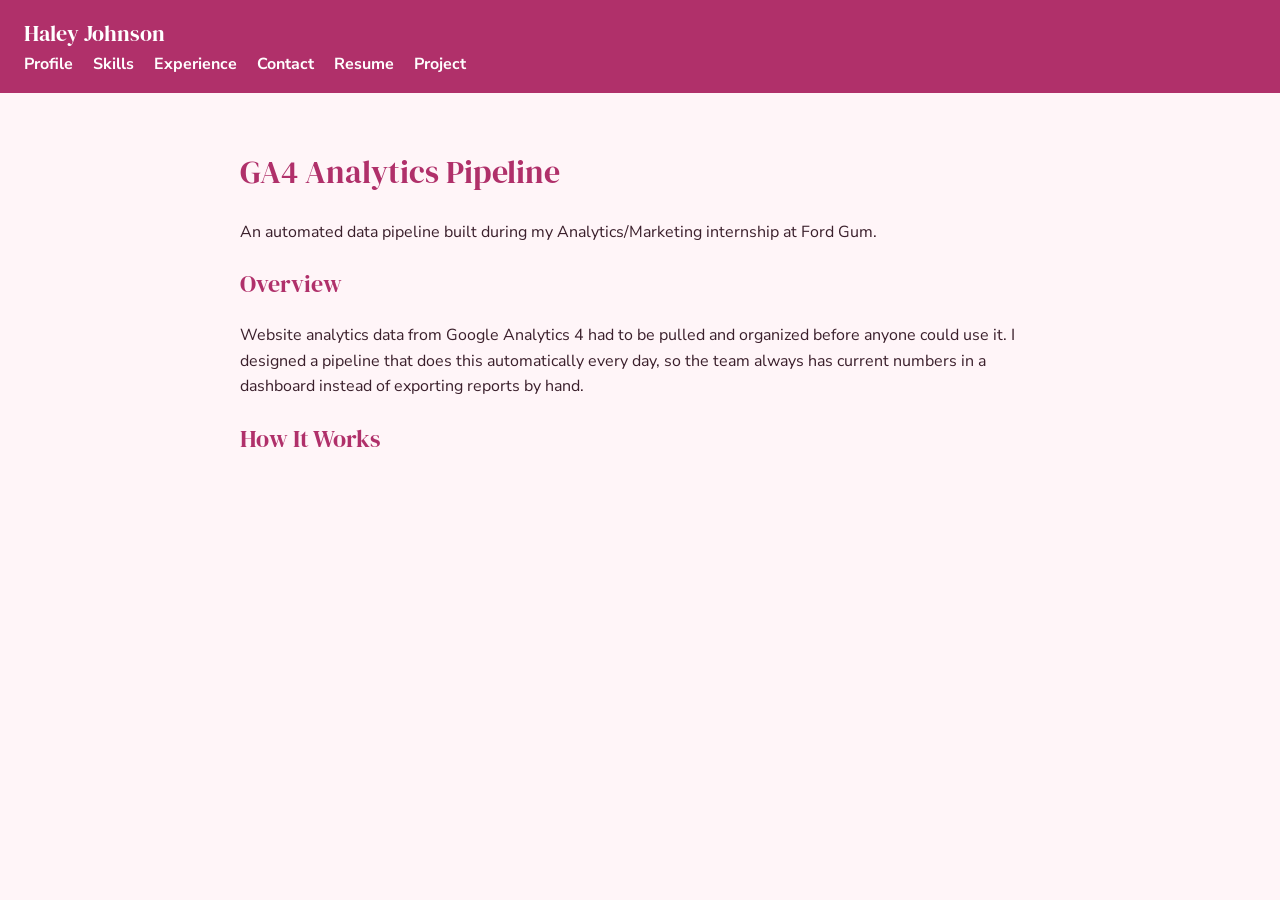
==== project.html @ c7919e72 "Add pink theme and custom fonts" ====
<!DOCTYPE html>
<html lang="en">
<head>
  <meta charset="UTF-8">
  <meta name="viewport" content="width=device-width, initial-scale=1">
  <title>Haley Johnson | GA4 Analytics Pipeline</title>
  <link rel="stylesheet" href="styles.css">
</head>
<body>

  <header class="site-header">
    <a class="logo" href="index.html">Haley Johnson</a>
    <nav>
      <a href="index.html#profile">Profile</a>
      <a href="index.html#skills">Skills</a>
      <a href="index.html#experience">Experience</a>
      <a href="index.html#contact">Contact</a>
      <a href="resume.html">Resume</a>
      <a href="project.html">Project</a>
    </nav>
  </header>

  <main>
    <h1>GA4 Analytics Pipeline</h1>
    <p>An automated data pipeline built during my Analytics/Marketing internship at Ford Gum.</p>

    <section>
      <h2>Overview</h2>
      <p>Website analytics data from Google Analytics 4 had to be pulled and organized before anyone could use it. I designed a pipeline that does this automatically every day, so the team always has current numbers in a dashboard instead of exporting reports by hand.</p>
    </section>

    <section>
      <h2>How It Works</h2>
---- styles.css ----
/* Pink theme - starter version */
@import url('https://fonts.googleapis.com/css2?family=DM+Serif+Display&family=Nunito+Sans:wght@400;700&display=swap');

:root {
  --blush: #fff5f8;   /* page background */
  --rose: #f0bcd0;    /* borders */
  --berry: #b0306a;   /* main pink */
  --plum: #3a1f2b;    /* text */
}

body {
  font-family: 'Nunito Sans', Arial, sans-serif;
  margin: 0;
  line-height: 1.6;
  color: var(--plum);
  background: var(--blush);
}

h1, h2, h3 {
  font-family: 'DM Serif Display', Georgia, serif;
  font-weight: 400;
  color: var(--berry);
}

a { color: var(--berry); }

/* Header and navigation */
.site-header {
  background: var(--berry);
  padding: 1rem 1.5rem;
}

.logo {
  font-family: 'DM Serif Display', Georgia, serif;
  font-size: 1.4rem;
  color: #fff;
  text-decoration: none;
  margin-right: 1.5rem;
}

.site-header nav a {
  color: #fff;
  text-decoration: none;
  margin-right: 1rem;
  font-weight: 700;
}

/* Page content */
main {
  max-width: 800px;
  margin: 0 auto;
  padding: 2rem 1.5rem;
}

footer {
  text-align: center;
  padding: 1rem;
  border-top: 2px solid var(--rose);
}
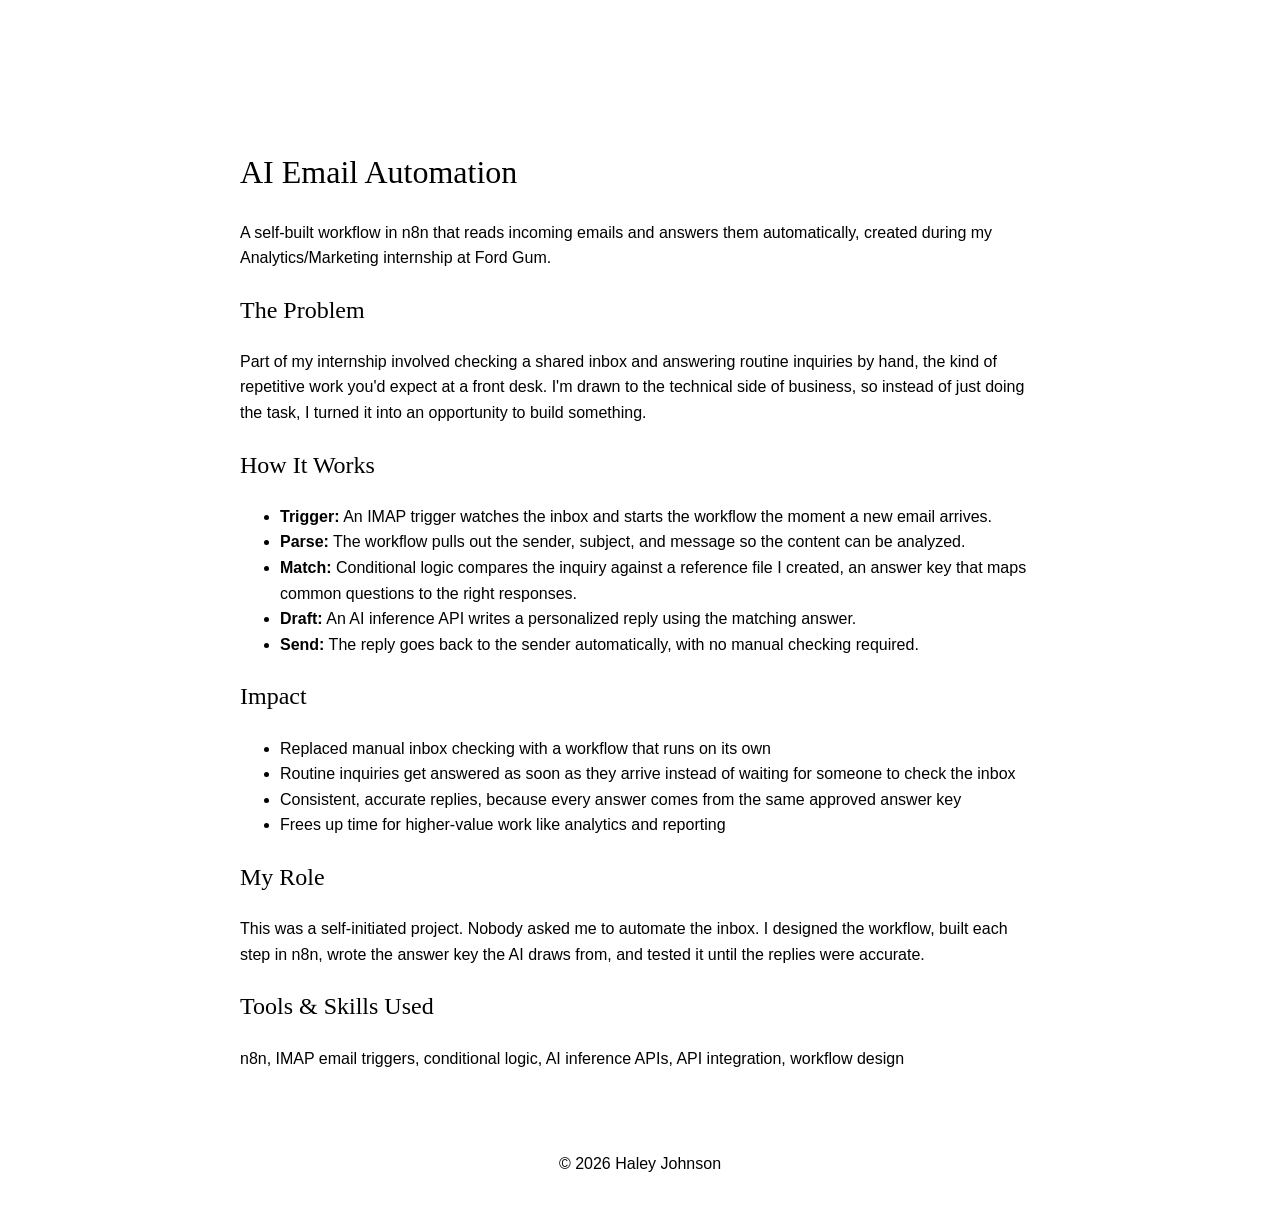
==== commit cab97579: "Feature n8n AI email automation on project page" ====
--- a/project.html
+++ b/project.html
@@ -3,7 +3,7 @@
 <head>
   <meta charset="UTF-8">
   <meta name="viewport" content="width=device-width, initial-scale=1">
-  <title>Haley Johnson | GA4 Analytics Pipeline</title>
+  <title>Haley Johnson | AI Email Automation</title>
   <link rel="stylesheet" href="styles.css">
 </head>
 <body>
@@ -21,13 +21,49 @@
   </header>
 
   <main>
-    <h1>GA4 Analytics Pipeline</h1>
-    <p>An automated data pipeline built during my Analytics/Marketing internship at Ford Gum.</p>
+    <h1>AI Email Automation</h1>
+    <p>A self-built workflow in n8n that reads incoming emails and answers them automatically, created during my Analytics/Marketing internship at Ford Gum.</p>
 
     <section>
-      <h2>Overview</h2>
-      <p>Website analytics data from Google Analytics 4 had to be pulled and organized before anyone could use it. I designed a pipeline that does this automatically every day, so the team always has current numbers in a dashboard instead of exporting reports by hand.</p>
+      <h2>The Problem</h2>
+      <p>Part of my internship involved checking a shared inbox and answering routine inquiries by hand, the kind of repetitive work you'd expect at a front desk. I'm drawn to the technical side of business, so instead of just doing the task, I turned it into an opportunity to build something.</p>
     </section>
 
     <section>
-      <h2>How It Works</h2>+      <h2>How It Works</h2>
+      <ul>
+        <li><strong>Trigger:</strong> An IMAP trigger watches the inbox and starts the workflow the moment a new email arrives.</li>
+        <li><strong>Parse:</strong> The workflow pulls out the sender, subject, and message so the content can be analyzed.</li>
+        <li><strong>Match:</strong> Conditional logic compares the inquiry against a reference file I created, an answer key that maps common questions to the right responses.</li>
+        <li><strong>Draft:</strong> An AI inference API writes a personalized reply using the matching answer.</li>
+        <li><strong>Send:</strong> The reply goes back to the sender automatically, with no manual checking required.</li>
+      </ul>
+    </section>
+
+    <section>
+      <h2>Impact</h2>
+      <ul>
+        <li>Replaced manual inbox checking with a workflow that runs on its own</li>
+        <li>Routine inquiries get answered as soon as they arrive instead of waiting for someone to check the inbox</li>
+        <li>Consistent, accurate replies, because every answer comes from the same approved answer key</li>
+        <li>Frees up time for higher-value work like analytics and reporting</li>
+      </ul>
+    </section>
+
+    <section>
+      <h2>My Role</h2>
+      <p>This was a self-initiated project. Nobody asked me to automate the inbox. I designed the workflow, built each step in n8n, wrote the answer key the AI draws from, and tested it until the replies were accurate.</p>
+    </section>
+
+    <section>
+      <h2>Tools &amp; Skills Used</h2>
+      <p>n8n, IMAP email triggers, conditional logic, AI inference APIs, API integration, workflow design</p>
+    </section>
+  </main>
+
+  <footer>
+    <p>&copy; 2026 Haley Johnson</p>
+  </footer>
+
+</body>
+</html>
--- a/styles.css
+++ b/styles.css
@@ -1,6 +1,5 @@
 /* Pink theme - starter version */
-@import url('https://fonts.googleapis.com/css2?family=DM+Serif+Display&family=Nunito+Sans:wght@400;700&display=swap');
-
+font-family: 'Lato', Arial, sans-serif;
 :root {
   --blush: #fff5f8;   /* page background */
   --rose: #f0bcd0;    /* borders */
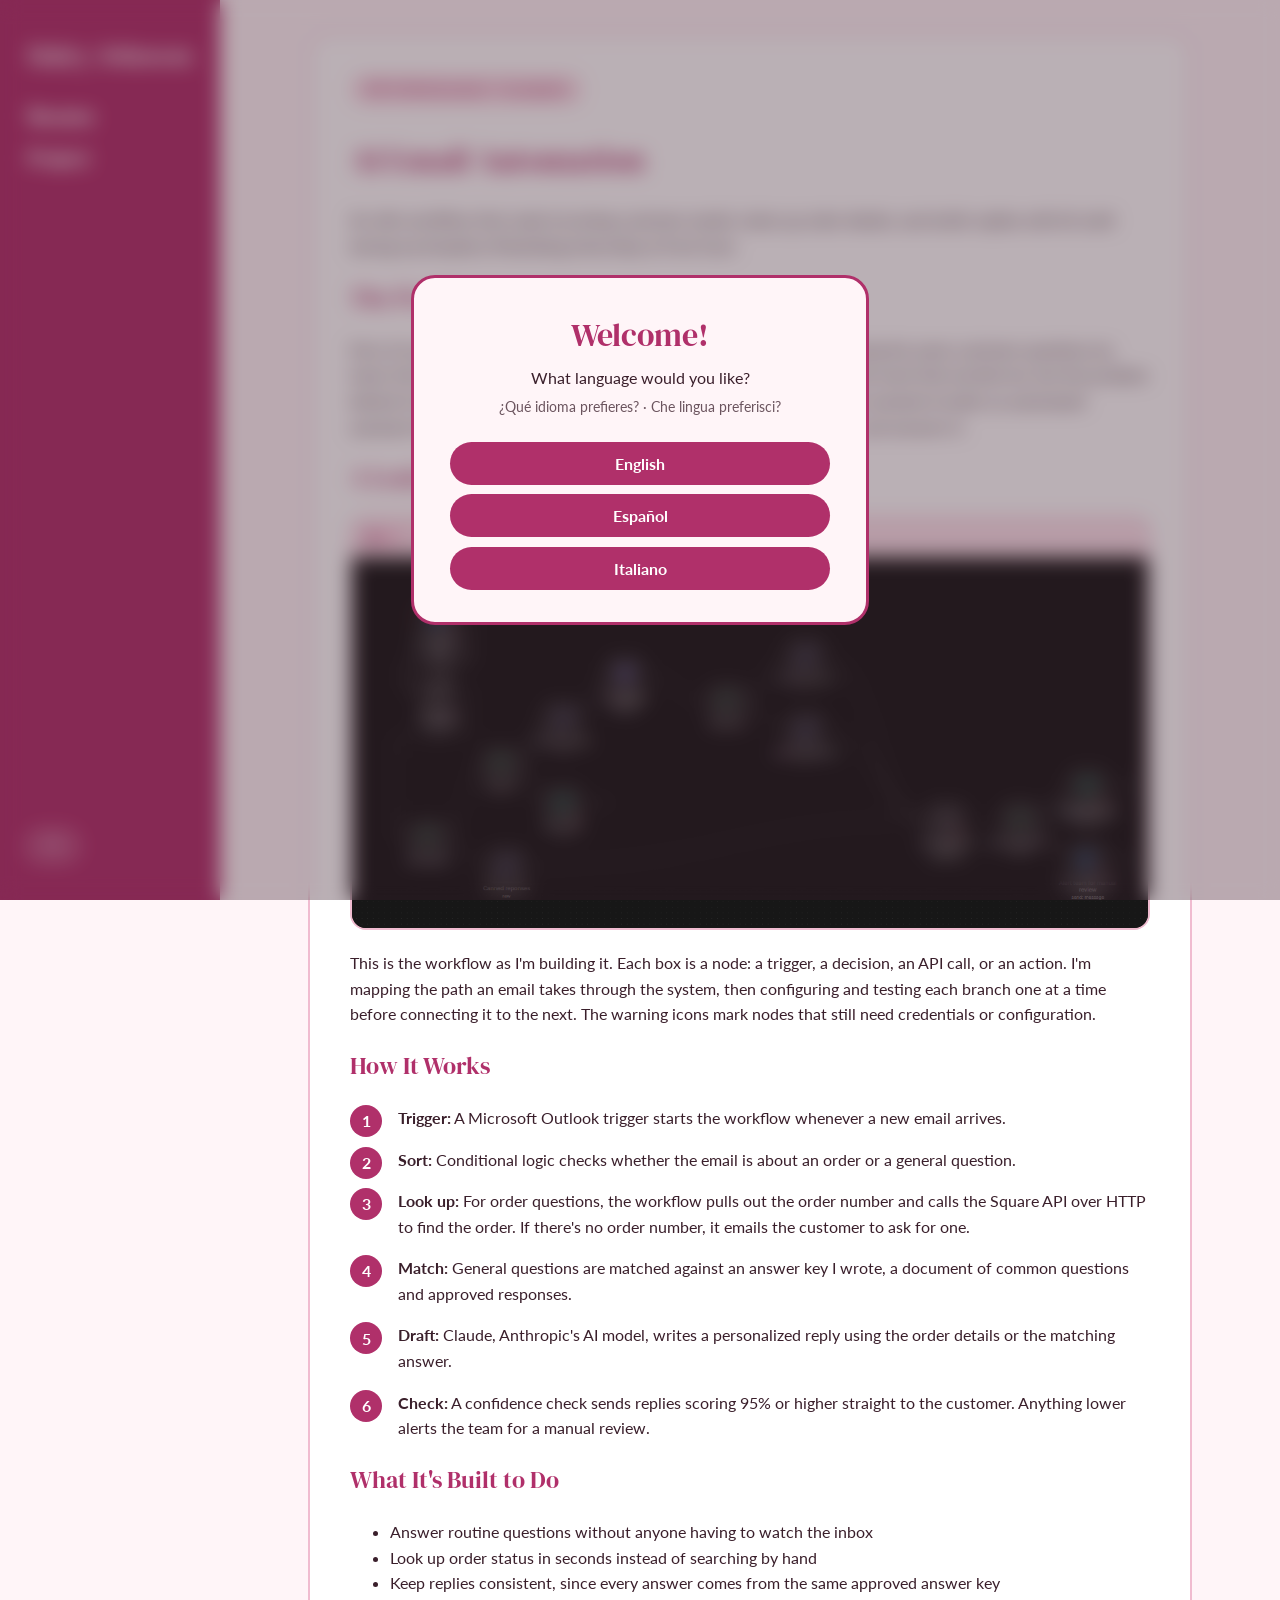
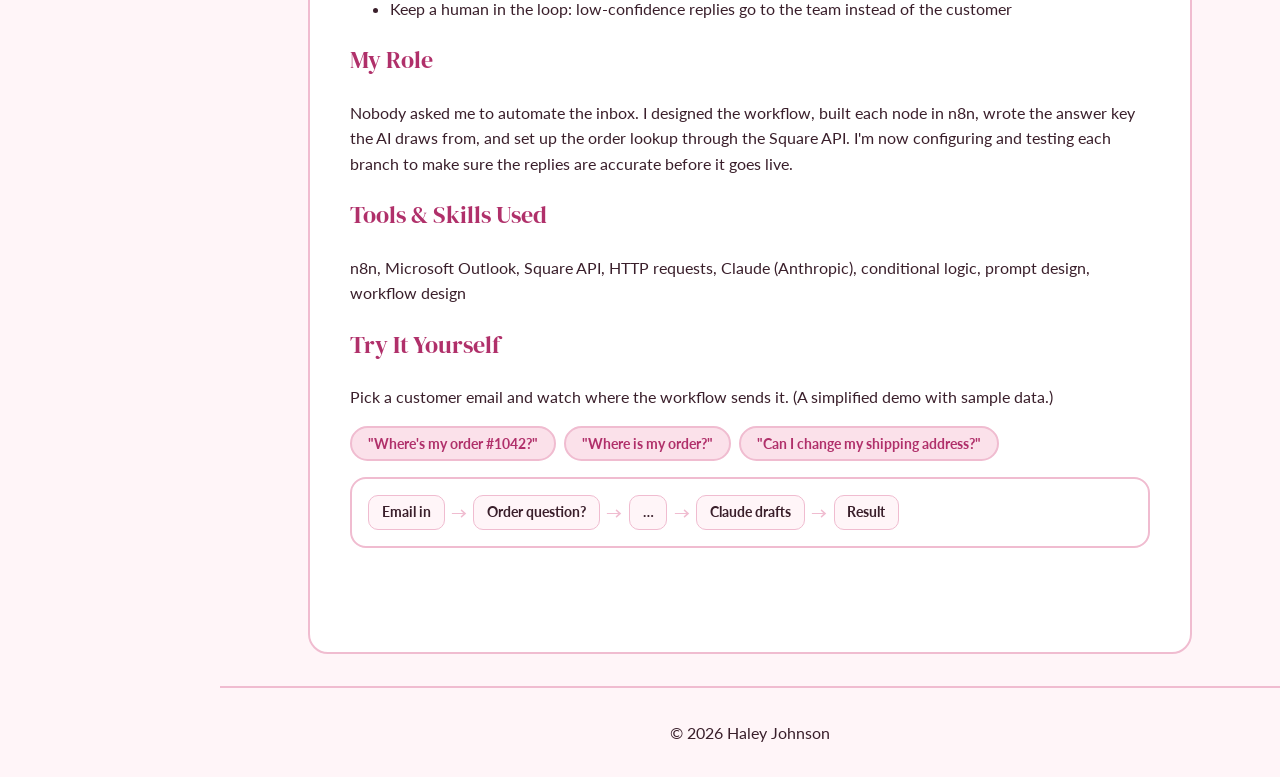
==== commit ca838f67: "Add final site updates and README" ====
--- a/project.html
+++ b/project.html
@@ -3,7 +3,7 @@
 <head>
   <meta charset="UTF-8">
   <meta name="viewport" content="width=device-width, initial-scale=1">
-  <title>Haley Johnson | AI Email Automation</title>
+  <title data-i18n="title.project">Haley Johnson | AI Email Automation</title>
   <link rel="stylesheet" href="styles.css">
 </head>
 <body>
@@ -11,53 +11,87 @@
   <header class="site-header">
     <a class="logo" href="index.html">Haley Johnson</a>
     <nav>
-      <a href="index.html#profile">Profile</a>
-      <a href="index.html#skills">Skills</a>
-      <a href="index.html#experience">Experience</a>
-      <a href="index.html#contact">Contact</a>
-      <a href="resume.html">Resume</a>
-      <a href="project.html">Project</a>
+      <a href="resume.html" data-i18n="nav.resume">Resume</a>
+      <a href="project.html" data-i18n="nav.project">Project</a>
     </nav>
+    <button class="lang-button" type="button" aria-label="Change language">EN</button>
   </header>
 
-  <main>
-    <h1>AI Email Automation</h1>
-    <p>A self-built workflow in n8n that reads incoming emails and answers them automatically, created during my Analytics/Marketing internship at Ford Gum.</p>
+  <main class="page-card">
+    <p class="project-tag" data-i18n="proj.tag">Self-initiated project · In progress</p>
+    <h1 data-i18n="proj.title">AI Email Automation</h1>
+    <p data-i18n="proj.intro">An n8n workflow that reads incoming customer emails, looks up order details, and drafts replies with AI, built during my Analytics/Marketing internship at Ford Gum.</p>
 
     <section>
-      <h2>The Problem</h2>
-      <p>Part of my internship involved checking a shared inbox and answering routine inquiries by hand, the kind of repetitive work you'd expect at a front desk. I'm drawn to the technical side of business, so instead of just doing the task, I turned it into an opportunity to build something.</p>
+      <h2 data-i18n="proj.problem.h">The Problem</h2>
+      <p data-i18n="proj.problem">Part of my marketing internship was checking a shared inbox and answering the same customer questions by hand, the kind of repetitive work you'd expect at a front desk. It wasn't the work that excited me, but the problem behind it did. So instead of just doing the task, I turned it into something I wanted to build: an automated assistant that reads each message, figures out what the customer needs, and answers it.</p>
     </section>
 
     <section>
-      <h2>How It Works</h2>
+      <h2 data-i18n="proj.look.h">A Look Into the Project</h2>
+      <figure class="window">
+        <div class="window-bar" aria-hidden="true">
+          <span></span><span></span><span></span>
+          <p>n8n · email-automation</p>
+        </div>
+        <button class="window-image" type="button" aria-label="Enlarge workflow screenshot">
+          <img src="n8n-workflow.png" alt="The n8n workflow: an Outlook trigger feeding decision nodes, a Square API order lookup, a Claude prompt node, and a confidence check that either sends the reply or alerts the team">
+        </button>
+      </figure>
+      <p data-i18n="proj.look">This is the workflow as I'm building it. Each box is a node: a trigger, a decision, an API call, or an action. I'm mapping the path an email takes through the system, then configuring and testing each branch one at a time before connecting it to the next. The warning icons mark nodes that still need credentials or configuration.</p>
+    </section>
+
+    <section>
+      <h2 data-i18n="proj.how.h">How It Works</h2>
+      <ol class="steps">
+        <li data-i18n="proj.how.1"><strong>Trigger:</strong> A Microsoft Outlook trigger starts the workflow whenever a new email arrives.</li>
+        <li data-i18n="proj.how.2"><strong>Sort:</strong> Conditional logic checks whether the email is about an order or a general question.</li>
+        <li data-i18n="proj.how.3"><strong>Look up:</strong> For order questions, the workflow pulls out the order number and calls the Square API over HTTP to find the order. If there's no order number, it emails the customer to ask for one.</li>
+        <li data-i18n="proj.how.4"><strong>Match:</strong> General questions are matched against an answer key I wrote, a document of common questions and approved responses.</li>
+        <li data-i18n="proj.how.5"><strong>Draft:</strong> Claude, Anthropic's AI model, writes a personalized reply using the order details or the matching answer.</li>
+        <li data-i18n="proj.how.6"><strong>Check:</strong> A confidence check sends replies scoring 95% or higher straight to the customer. Anything lower alerts the team for a manual review.</li>
+      </ol>
+    </section>
+
+    <section>
+      <h2 data-i18n="proj.impact.h">What It's Built to Do</h2>
       <ul>
-        <li><strong>Trigger:</strong> An IMAP trigger watches the inbox and starts the workflow the moment a new email arrives.</li>
-        <li><strong>Parse:</strong> The workflow pulls out the sender, subject, and message so the content can be analyzed.</li>
-        <li><strong>Match:</strong> Conditional logic compares the inquiry against a reference file I created, an answer key that maps common questions to the right responses.</li>
-        <li><strong>Draft:</strong> An AI inference API writes a personalized reply using the matching answer.</li>
-        <li><strong>Send:</strong> The reply goes back to the sender automatically, with no manual checking required.</li>
+        <li data-i18n="proj.impact.1">Answer routine questions without anyone having to watch the inbox</li>
+        <li data-i18n="proj.impact.2">Look up order status in seconds instead of searching by hand</li>
+        <li data-i18n="proj.impact.3">Keep replies consistent, since every answer comes from the same approved answer key</li>
+        <li data-i18n="proj.impact.4">Keep a human in the loop: low-confidence replies go to the team instead of the customer</li>
       </ul>
     </section>
 
     <section>
-      <h2>Impact</h2>
-      <ul>
-        <li>Replaced manual inbox checking with a workflow that runs on its own</li>
-        <li>Routine inquiries get answered as soon as they arrive instead of waiting for someone to check the inbox</li>
-        <li>Consistent, accurate replies, because every answer comes from the same approved answer key</li>
-        <li>Frees up time for higher-value work like analytics and reporting</li>
-      </ul>
+      <h2 data-i18n="proj.role.h">My Role</h2>
+      <p data-i18n="proj.role">Nobody asked me to automate the inbox. I designed the workflow, built each node in n8n, wrote the answer key the AI draws from, and set up the order lookup through the Square API. I'm now configuring and testing each branch to make sure the replies are accurate before it goes live.</p>
     </section>
 
     <section>
-      <h2>My Role</h2>
-      <p>This was a self-initiated project. Nobody asked me to automate the inbox. I designed the workflow, built each step in n8n, wrote the answer key the AI draws from, and tested it until the replies were accurate.</p>
+      <h2 data-i18n="proj.tools.h">Tools &amp; Skills Used</h2>
+      <p data-i18n="proj.tools">n8n, Microsoft Outlook, Square API, HTTP requests, Claude (Anthropic), conditional logic, prompt design, workflow design</p>
     </section>
-
-    <section>
-      <h2>Tools &amp; Skills Used</h2>
-      <p>n8n, IMAP email triggers, conditional logic, AI inference APIs, API integration, workflow design</p>
+    <section class="demo">
+      <h2 data-i18n="proj.demo.h">Try It Yourself</h2>
+      <p data-i18n="proj.demo.p">Pick a customer email and watch where the workflow sends it. (A simplified demo with sample data.)</p>
+      <div class="demo-picks">
+        <button type="button" data-case="found" data-i18n="demo.pick1">"Where's my order #1042?"</button>
+        <button type="button" data-case="nonum" data-i18n="demo.pick2">"Where is my order?"</button>
+        <button type="button" data-case="general" data-i18n="demo.pick3">"Can I change my shipping address?"</button>
+      </div>
+      <div class="demo-flow" aria-live="polite">
+        <span class="demo-node" data-step="1" data-i18n="demo.n1">Email in</span>
+        <span class="demo-arrow" aria-hidden="true">→</span>
+        <span class="demo-node" data-step="2" data-i18n="demo.n2">Order question?</span>
+        <span class="demo-arrow" aria-hidden="true">→</span>
+        <span class="demo-node" data-step="3">…</span>
+        <span class="demo-arrow" aria-hidden="true">→</span>
+        <span class="demo-node" data-step="4" data-i18n="demo.n4">Claude drafts</span>
+        <span class="demo-arrow" aria-hidden="true">→</span>
+        <span class="demo-node" data-step="5" data-i18n="demo.n5">Result</span>
+      </div>
+      <p class="demo-result"></p>
     </section>
   </main>
 
@@ -65,5 +99,6 @@
     <p>&copy; 2026 Haley Johnson</p>
   </footer>
 
+  <script src="script.js"></script>
 </body>
-</html>+</html>
--- a/styles.css
+++ b/styles.css
@@ -1,14 +1,17 @@
-/* Pink theme - starter version */
-font-family: 'Lato', Arial, sans-serif;
+/* Pink theme */
+@import url('https://fonts.googleapis.com/css2?family=DM+Serif+Display&family=Lato:wght@400;700;900&display=swap');
+
 :root {
-  --blush: #fff5f8;   /* page background */
-  --rose: #f0bcd0;    /* borders */
-  --berry: #b0306a;   /* main pink */
-  --plum: #3a1f2b;    /* text */
+  --blush: #fff5f8;
+  --petal: #fbe1ea;
+  --rose: #f0bcd0;
+  --berry: #b0306a;
+  --berry-dark: #8a2253;
+  --plum: #3a1f2b;
 }
 
 body {
-  font-family: 'Nunito Sans', Arial, sans-serif;
+  font-family: 'Lato', Arial, sans-serif;
   margin: 0;
   line-height: 1.6;
   color: var(--plum);
@@ -27,6 +30,10 @@
 .site-header {
   background: var(--berry);
   padding: 1rem 1.5rem;
+  display: flex;
+  align-items: center;
+  flex-wrap: wrap;
+  gap: 0.5rem 1.5rem;
 }
 
 .logo {
@@ -34,7 +41,6 @@
   font-size: 1.4rem;
   color: #fff;
   text-decoration: none;
-  margin-right: 1.5rem;
 }
 
 .site-header nav a {
@@ -44,6 +50,19 @@
   font-weight: 700;
 }
 
+.lang-button {
+  margin-left: auto;
+  background: transparent;
+  color: #fff;
+  border: 2px solid #fff;
+  border-radius: 999px;
+  padding: 0.25rem 0.8rem;
+  font: 700 0.85rem 'Lato', Arial, sans-serif;
+  cursor: pointer;
+}
+
+.lang-button:hover { background: #fff; color: var(--berry); }
+
 /* Page content */
 main {
   max-width: 800px;
@@ -55,4 +74,465 @@
   text-align: center;
   padding: 1rem;
   border-top: 2px solid var(--rose);
-}+}
+
+/* Profile photo with the wink sparkle */
+.photo-wrap {
+  width: 220px;
+  height: 220px;
+  margin: 0 auto 1.5rem;
+  border-radius: 50%;
+  border: 4px solid var(--berry);
+  overflow: hidden;
+}
+
+.photo-zoom {
+  position: relative;
+  width: 100%;
+  height: 100%;
+  transform-origin: 54.6% 35.4%; /* your eye */
+}
+
+.photo-zoom img {
+  width: 100%;
+  height: 100%;
+  object-fit: cover;
+  display: block;
+}
+
+.sparkle {
+  position: absolute;
+  left: 54.6%;
+  top: 35.4%;
+  width: 9px;
+  height: 9px;
+  opacity: 0;
+  transform: translate(-50%, -50%) scale(0);
+  filter: drop-shadow(0 0 3px var(--rose));
+  pointer-events: none;
+}
+
+.sparkle svg { width: 100%; height: 100%; display: block; }
+
+.wink .photo-zoom { animation: zoom-to-eye 2.8s ease-in-out; }
+.wink .sparkle { animation: twinkle 2.8s ease-in-out; }
+
+@keyframes zoom-to-eye {
+  0%   { transform: scale(1); }
+  30%  { transform: scale(2.6); }
+  70%  { transform: scale(2.6); }
+  100% { transform: scale(1); }
+}
+
+@keyframes twinkle {
+  0%, 34% { opacity: 0; transform: translate(-50%, -50%) scale(0) rotate(0deg); }
+  44%     { opacity: 1; transform: translate(-50%, -50%) scale(1.3) rotate(45deg); }
+  52%     { opacity: 1; transform: translate(-50%, -50%) scale(0.7) rotate(70deg); }
+  60%     { opacity: 1; transform: translate(-50%, -50%) scale(1.1) rotate(90deg); }
+  70%, 100% { opacity: 0; transform: translate(-50%, -50%) scale(0) rotate(135deg); }
+}
+
+/* Language pop-up */
+.lang-overlay {
+  position: fixed;
+  inset: 0;
+  background: rgba(58, 31, 43, 0.35);
+  backdrop-filter: blur(10px);
+  -webkit-backdrop-filter: blur(10px);
+  display: flex;
+  align-items: center;
+  justify-content: center;
+  padding: 1rem;
+  z-index: 100;
+  transition: opacity 0.35s ease;
+}
+
+.lang-overlay.closing { opacity: 0; }
+
+.lang-card {
+  background: var(--blush);
+  border: 3px solid var(--berry);
+  border-radius: 24px;
+  padding: 2rem 2.25rem;
+  max-width: 380px;
+  width: 100%;
+  text-align: center;
+}
+
+.lang-card h2 { margin: 0 0 0.25rem; font-size: 2rem; }
+.lang-card p { margin: 0 0 1.5rem; }
+.lang-card .lang-sub { margin: -1.25rem 0 1.5rem; font-size: 0.9rem; opacity: 0.75; }
+
+.lang-options { display: flex; flex-direction: column; gap: 0.6rem; }
+
+.lang-options button {
+  background: var(--berry);
+  color: #fff;
+  border: none;
+  border-radius: 999px;
+  padding: 0.75rem 1rem;
+  font: 700 1rem 'Lato', Arial, sans-serif;
+  cursor: pointer;
+}
+
+.lang-options button:hover { background: var(--berry-dark); }
+
+@media (prefers-reduced-motion: reduce) {
+  .wink .photo-zoom { animation: none; }
+  .wink .sparkle { animation-duration: 1.2s; }
+}
+
+/* Contact me button and contact highlight */
+html { scroll-behavior: smooth; }
+
+.cta-wrap { text-align: center; margin: -0.5rem 0 1rem; }
+
+.contact-cta {
+  display: inline-block;
+  background: var(--berry);
+  color: #fff;
+  text-decoration: none;
+  font-weight: 700;
+  padding: 0.6rem 1.4rem;
+  border-radius: 999px;
+}
+
+.contact-cta:hover { background: var(--berry-dark); }
+
+#contact {
+  background: var(--petal);
+  border: 2px solid transparent;
+  border-radius: 20px;
+  padding: 1.5rem 2rem;
+}
+
+#contact.highlight { animation: contact-glow 1.2s ease-out 2; }
+
+@keyframes contact-glow {
+  0%   { border-color: var(--berry); box-shadow: 0 0 0 0 rgba(176, 48, 106, 0.5); }
+  60%  { border-color: var(--berry); box-shadow: 0 0 0 16px rgba(176, 48, 106, 0); }
+  100% { border-color: transparent; box-shadow: 0 0 0 0 rgba(176, 48, 106, 0); }
+}
+
+/* Sidebar menu on the left (laptops and bigger screens) */
+@media (min-width: 800px) {
+  body { padding-left: 220px; }
+
+  .site-header {
+    position: fixed;
+    top: 0;
+    left: 0;
+    bottom: 0;
+    width: 220px;
+    box-sizing: border-box;
+    flex-direction: column;
+    align-items: flex-start;
+    flex-wrap: nowrap;
+    gap: 2rem;
+    padding: 2.5rem 1.75rem;
+    z-index: 50;
+  }
+
+  .logo { font-size: 1.6rem; line-height: 1.2; }
+
+  .site-header nav {
+    display: flex;
+    flex-direction: column;
+    gap: 0.9rem;
+  }
+
+  .site-header nav a { margin-right: 0; font-size: 1.05rem; }
+
+  .lang-button { margin-left: 0; margin-top: auto; }
+}
+
+/* Phone-friendly tweaks (small screens) */
+@media (max-width: 799px) {
+  .site-header {
+    position: sticky;
+    top: 0;
+    z-index: 50;
+    padding: 0.75rem 1rem;
+    gap: 0.5rem 1rem;
+    flex-wrap: nowrap;
+  }
+
+  .logo { font-size: 1.15rem; white-space: nowrap; }
+
+  .site-header nav { display: flex; gap: 0.9rem; }
+  .site-header nav a { margin-right: 0; font-size: 0.95rem; }
+
+  .lang-button { padding: 0.2rem 0.6rem; font-size: 0.8rem; }
+
+  main { padding: 1.5rem 1.1rem; }
+
+  h1 { font-size: 2rem; }
+  h2 { font-size: 1.5rem; }
+
+  .photo-wrap { width: 170px; height: 170px; }
+
+  #contact { padding: 1.25rem; }
+  #contact a { overflow-wrap: anywhere; }
+
+  ul { padding-left: 1.2rem; }
+
+  .lang-card { padding: 1.5rem 1.25rem; }
+}
+
+/* Content card with a thin pink outline (all pages) */
+.page-card {
+  background: #fff;
+  border: 2px solid var(--rose);
+  border-radius: 20px;
+  margin: 2rem auto;
+  padding: 2.5rem 2.5rem 3rem;
+}
+
+@media (max-width: 799px) {
+  .page-card { margin: 1rem 0.5rem; padding: 1.75rem 1.25rem 2rem; }
+}
+
+/* Apple-style reveal: content fades up as you scroll */
+.reveal {
+  opacity: 0;
+  transform: translateY(28px);
+  transition: opacity 0.8s ease, transform 0.8s ease;
+}
+
+.reveal.visible { opacity: 1; transform: none; }
+
+@media (prefers-reduced-motion: reduce) {
+  .reveal { opacity: 1; transform: none; transition: none; }
+}
+
+/* Menu tabs: extra bold, glittery light pink on hover, underline, and a grow */
+.site-header nav a {
+  font-weight: 900;
+  font-size: 1.1rem;
+  letter-spacing: 0.02em;
+  -webkit-text-stroke: 0.4px currentColor;
+  position: relative;
+  display: inline-block;
+  transform-origin: left center;
+  transition: color 0.25s ease, transform 0.25s ease;
+}
+
+.site-header nav a::after {
+  content: "";
+  position: absolute;
+  left: 0;
+  bottom: -4px;
+  width: 100%;
+  height: 3px;
+  border-radius: 3px;
+  background: #ffe3ee;
+  transform: scaleX(0);
+  transform-origin: left;
+  transition: transform 0.25s ease;
+}
+
+.site-header nav a:hover,
+.site-header nav a:focus-visible {
+  color: #ffe3ee;
+  transform: scale(1.22);
+  background: linear-gradient(110deg, #ffe3ee 35%, #ffffff 50%, #ffe3ee 65%);
+  background-size: 250% 100%;
+  -webkit-background-clip: text;
+  background-clip: text;
+  -webkit-text-fill-color: transparent;
+  -webkit-text-stroke: 0.4px #ffe3ee;
+  animation: glitter-shine 1.3s linear infinite;
+}
+
+.site-header nav a:hover::after,
+.site-header nav a:focus-visible::after {
+  transform: scaleX(1);
+}
+
+@keyframes glitter-shine {
+  from { background-position: 100% 0; }
+  to   { background-position: -150% 0; }
+}
+
+/* Tiny sparkles that pop around a tab while you hover */
+.nav-sparkle {
+  position: absolute;
+  pointer-events: none;
+  width: 8px;
+  height: 8px;
+  animation: nav-twinkle 0.7s ease-out forwards;
+}
+
+.nav-sparkle svg { width: 100%; height: 100%; display: block; }
+
+@keyframes nav-twinkle {
+  0%   { opacity: 0; transform: scale(0) rotate(0deg); }
+  40%  { opacity: 1; transform: scale(1.2) rotate(45deg); }
+  100% { opacity: 0; transform: scale(0) rotate(90deg); }
+}
+
+@media (prefers-reduced-motion: reduce) {
+  .site-header nav a:hover { animation: none; }
+  .nav-sparkle { display: none; }
+}
+
+/* Project page */
+.project-tag {
+  display: inline-block;
+  background: var(--petal);
+  color: var(--berry);
+  font-weight: 700;
+  font-size: 0.85rem;
+  padding: 0.3rem 0.9rem;
+  border-radius: 999px;
+  margin: 0 0 0.5rem;
+}
+
+.window {
+  margin: 1rem 0 1.25rem;
+  border: 2px solid var(--rose);
+  border-radius: 16px;
+  overflow: hidden;
+  background: #1f1a1d;
+}
+
+.window-bar {
+  display: flex;
+  align-items: center;
+  gap: 6px;
+  padding: 0.55rem 0.9rem;
+  background: var(--petal);
+}
+
+.window-bar span {
+  width: 11px;
+  height: 11px;
+  border-radius: 50%;
+  background: var(--berry);
+}
+.window-bar span:nth-child(2) { background: #e57aa5; }
+.window-bar span:nth-child(3) { background: var(--rose); }
+
+.window-bar p {
+  margin: 0 0 0 0.6rem;
+  font-size: 0.8rem;
+  font-weight: 700;
+  color: var(--berry);
+}
+
+.window-image {
+  display: block;
+  width: 100%;
+  padding: 0;
+  border: 0;
+  background: none;
+  cursor: zoom-in;
+}
+
+.window-image img {
+  display: block;
+  width: 100%;
+  height: auto;
+  transition: transform 0.4s ease;
+}
+
+.window-image:hover img { transform: scale(1.02); }
+
+
+/* Numbered steps */
+.steps {
+  list-style: none;
+  counter-reset: step;
+  padding-left: 0;
+}
+
+.steps li {
+  counter-increment: step;
+  position: relative;
+  padding-left: 3rem;
+  margin-bottom: 1rem;
+}
+
+.steps li::before {
+  content: counter(step);
+  position: absolute;
+  left: 0;
+  top: 0;
+  width: 2rem;
+  height: 2rem;
+  border-radius: 50%;
+  background: var(--berry);
+  color: #fff;
+  font-weight: 700;
+  display: flex;
+  align-items: center;
+  justify-content: center;
+}
+
+/* Enlarged screenshot view */
+.lightbox {
+  position: fixed;
+  inset: 0;
+  z-index: 200;
+  display: flex;
+  align-items: center;
+  justify-content: center;
+  padding: 1.5rem;
+  background: rgba(58, 31, 43, 0.45);
+  backdrop-filter: blur(10px);
+  -webkit-backdrop-filter: blur(10px);
+  cursor: zoom-out;
+}
+
+.lightbox img {
+  max-width: 100%;
+  max-height: 90vh;
+  border: 3px solid var(--rose);
+  border-radius: 12px;
+}
+
+/* Try It Yourself mini demo */
+.demo-picks { display: flex; flex-wrap: wrap; gap: 0.5rem; margin: 1rem 0; }
+
+.demo-picks button {
+  background: var(--petal);
+  color: var(--berry);
+  border: 2px solid var(--rose);
+  border-radius: 999px;
+  padding: 0.45rem 1rem;
+  font: 700 0.9rem 'Lato', Arial, sans-serif;
+  cursor: pointer;
+  transition: background 0.2s ease, color 0.2s ease;
+}
+
+.demo-picks button:hover,
+.demo-picks button.picked { background: var(--berry); color: #fff; border-color: var(--berry); }
+
+.demo-flow {
+  display: flex;
+  flex-wrap: wrap;
+  align-items: center;
+  gap: 0.4rem;
+  padding: 1rem;
+  border: 2px solid var(--rose);
+  border-radius: 16px;
+}
+
+.demo-node {
+  padding: 0.35rem 0.8rem;
+  border-radius: 10px;
+  background: var(--blush);
+  border: 1px solid var(--rose);
+  font-size: 0.85rem;
+  font-weight: 700;
+  color: var(--plum);
+  transition: background 0.3s ease, color 0.3s ease, opacity 0.3s ease, transform 0.3s ease;
+}
+
+.demo-node.on { background: var(--berry); color: #fff; border-color: var(--berry); transform: scale(1.06); }
+.demo-node.done { background: var(--petal); color: var(--berry); }
+.demo-node.skip { opacity: 0.35; text-decoration: line-through; }
+
+.demo-arrow { color: var(--rose); font-weight: 700; }
+
+.demo-result { min-height: 1.6em; margin-top: 0.9rem; font-weight: 700; color: var(--berry); }
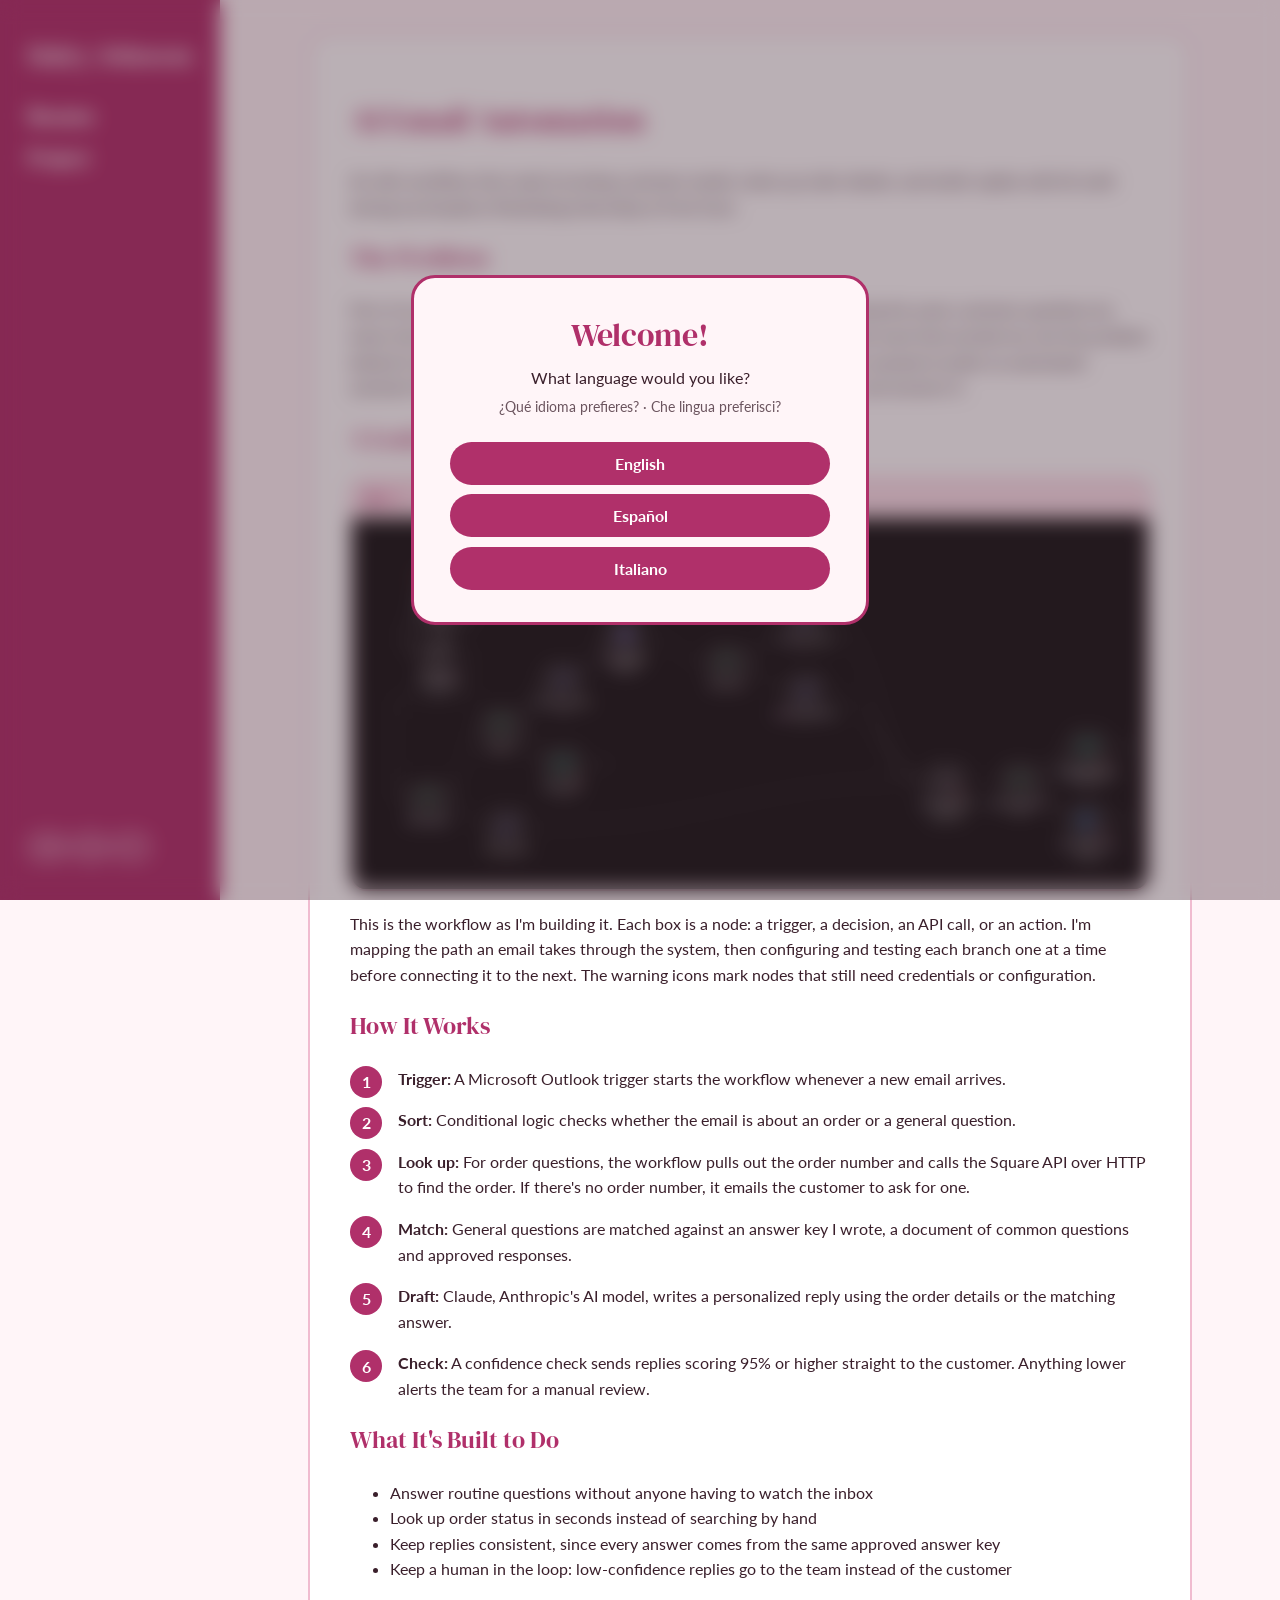
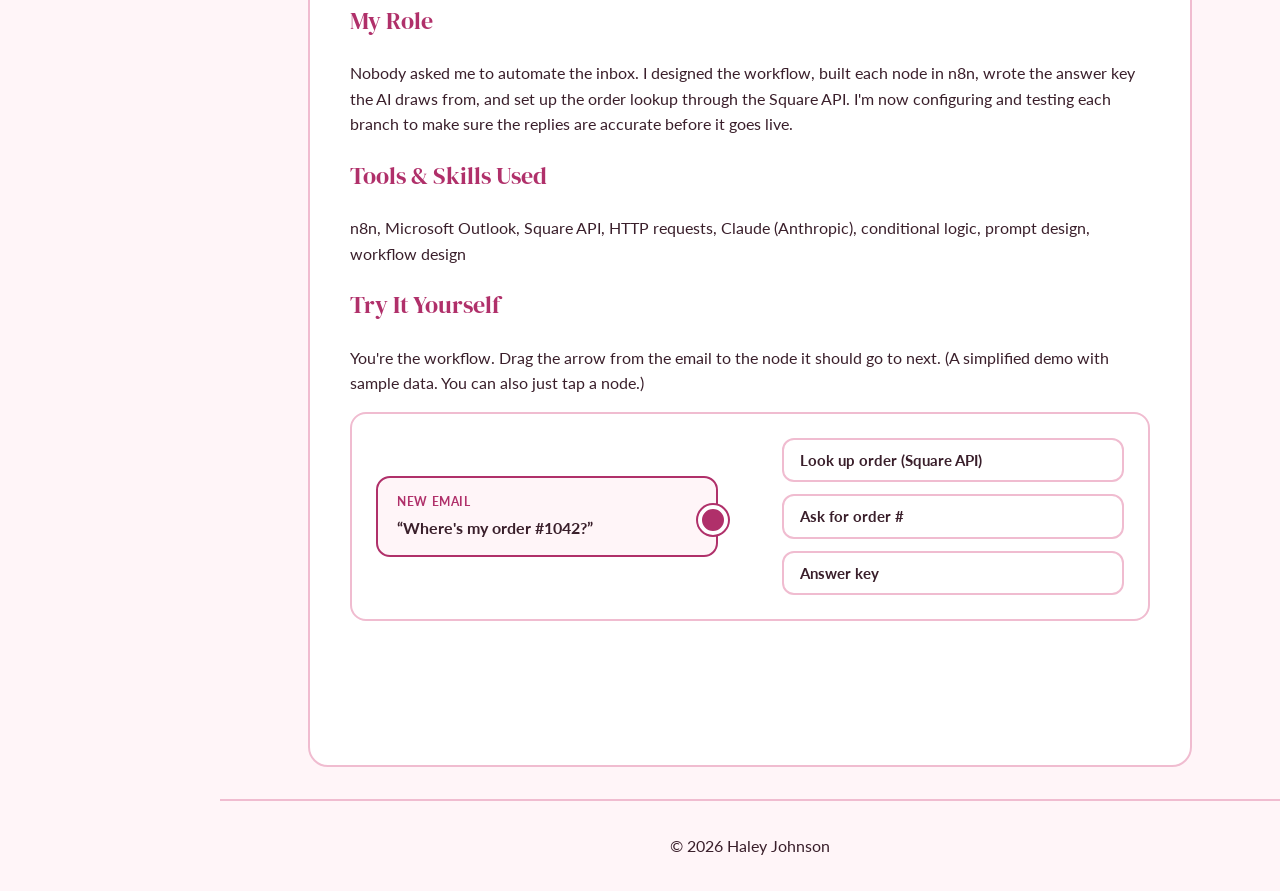
==== commit a0bd1d0c: "Make Try It Yourself demo a drag-to-route game" ====
--- a/project.html
+++ b/project.html
@@ -14,11 +14,14 @@
       <a href="resume.html" data-i18n="nav.resume">Resume</a>
       <a href="project.html" data-i18n="nav.project">Project</a>
     </nav>
-    <button class="lang-button" type="button" aria-label="Change language">EN</button>
+    <div class="lang-switch" role="group" aria-label="Language">
+      <button type="button" data-set-lang="en">EN</button>
+      <button type="button" data-set-lang="es">ES</button>
+      <button type="button" data-set-lang="it">IT</button>
+    </div>
   </header>
 
   <main class="page-card">
-    <p class="project-tag" data-i18n="proj.tag">Self-initiated project · In progress</p>
     <h1 data-i18n="proj.title">AI Email Automation</h1>
     <p data-i18n="proj.intro">An n8n workflow that reads incoming customer emails, looks up order details, and drafts replies with AI, built during my Analytics/Marketing internship at Ford Gum.</p>
 
@@ -74,24 +77,23 @@
     </section>
     <section class="demo">
       <h2 data-i18n="proj.demo.h">Try It Yourself</h2>
-      <p data-i18n="proj.demo.p">Pick a customer email and watch where the workflow sends it. (A simplified demo with sample data.)</p>
-      <div class="demo-picks">
-        <button type="button" data-case="found" data-i18n="demo.pick1">"Where's my order #1042?"</button>
-        <button type="button" data-case="nonum" data-i18n="demo.pick2">"Where is my order?"</button>
-        <button type="button" data-case="general" data-i18n="demo.pick3">"Can I change my shipping address?"</button>
+      <p data-i18n="proj.demo.p">You're the workflow. Drag the arrow from the email to the node it should go to next. (A simplified demo with sample data. You can also just tap a node.)</p>
+      <div class="demo-board">
+        <svg class="demo-lines" aria-hidden="true"><path class="demo-line"></path></svg>
+        <div class="demo-email">
+          <p class="demo-email-label"></p>
+          <p class="demo-email-text"></p>
+          <span class="demo-handle" title="Drag me"></span>
+        </div>
+        <div class="demo-targets">
+          <button type="button" class="demo-target" data-route="lookup"></button>
+          <button type="button" class="demo-target" data-route="ask"></button>
+          <button type="button" class="demo-target" data-route="answer"></button>
+        </div>
       </div>
-      <div class="demo-flow" aria-live="polite">
-        <span class="demo-node" data-step="1" data-i18n="demo.n1">Email in</span>
-        <span class="demo-arrow" aria-hidden="true">→</span>
-        <span class="demo-node" data-step="2" data-i18n="demo.n2">Order question?</span>
-        <span class="demo-arrow" aria-hidden="true">→</span>
-        <span class="demo-node" data-step="3">…</span>
-        <span class="demo-arrow" aria-hidden="true">→</span>
-        <span class="demo-node" data-step="4" data-i18n="demo.n4">Claude drafts</span>
-        <span class="demo-arrow" aria-hidden="true">→</span>
-        <span class="demo-node" data-step="5" data-i18n="demo.n5">Result</span>
-      </div>
-      <p class="demo-result"></p>
+      <div class="demo-after" aria-hidden="true"></div>
+      <p class="demo-status" aria-live="polite"></p>
+      <button type="button" class="demo-next"></button>
     </section>
   </main>
 
--- a/styles.css
+++ b/styles.css
@@ -50,18 +50,24 @@
   font-weight: 700;
 }
 
-.lang-button {
+.lang-switch {
   margin-left: auto;
+  display: flex;
+  gap: 4px;
+}
+
+.lang-switch button {
   background: transparent;
   color: #fff;
   border: 2px solid #fff;
   border-radius: 999px;
-  padding: 0.25rem 0.8rem;
-  font: 700 0.85rem 'Lato', Arial, sans-serif;
+  padding: 0.2rem 0.6rem;
+  font: 700 0.8rem 'Lato', Arial, sans-serif;
   cursor: pointer;
 }
 
-.lang-button:hover { background: #fff; color: var(--berry); }
+.lang-switch button:hover { background: rgba(255, 255, 255, 0.2); }
+.lang-switch button.active { background: #fff; color: var(--berry); }
 
 /* Page content */
 main {
@@ -243,7 +249,7 @@
 
   .site-header nav a { margin-right: 0; font-size: 1.05rem; }
 
-  .lang-button { margin-left: 0; margin-top: auto; }
+  .lang-switch { margin-left: 0; margin-top: auto; }
 }
 
 /* Phone-friendly tweaks (small screens) */
@@ -262,7 +268,7 @@
   .site-header nav { display: flex; gap: 0.9rem; }
   .site-header nav a { margin-right: 0; font-size: 0.95rem; }
 
-  .lang-button { padding: 0.2rem 0.6rem; font-size: 0.8rem; }
+  .lang-switch button { padding: 0.15rem 0.45rem; font-size: 0.72rem; }
 
   main { padding: 1.5rem 1.1rem; }
 
@@ -377,17 +383,6 @@
 }
 
 /* Project page */
-.project-tag {
-  display: inline-block;
-  background: var(--petal);
-  color: var(--berry);
-  font-weight: 700;
-  font-size: 0.85rem;
-  padding: 0.3rem 0.9rem;
-  border-radius: 999px;
-  margin: 0 0 0.5rem;
-}
-
 .window {
   margin: 1rem 0 1.25rem;
   border: 2px solid var(--rose);
@@ -491,48 +486,157 @@
   border-radius: 12px;
 }
 
-/* Try It Yourself mini demo */
-.demo-picks { display: flex; flex-wrap: wrap; gap: 0.5rem; margin: 1rem 0; }
-
-.demo-picks button {
+/* Try It Yourself: drag-to-route demo */
+.demo-board {
+  position: relative;
+  display: grid;
+  grid-template-columns: 1fr 1fr;
+  gap: 1.25rem 4rem;
+  align-items: center;
+  padding: 1.5rem;
+  border: 2px solid var(--rose);
+  border-radius: 16px;
+  margin-top: 1rem;
+  touch-action: none;
+}
+
+.demo-lines {
+  position: absolute;
+  inset: 0;
+  width: 100%;
+  height: 100%;
+  pointer-events: none;
+  overflow: visible;
+}
+
+.demo-line {
+  fill: none;
+  stroke: var(--berry);
+  stroke-width: 3;
+  stroke-linecap: round;
+  stroke-dasharray: 6 6;
+}
+
+.demo-line.locked { stroke-dasharray: none; }
+
+.demo-email {
+  position: relative;
+  background: var(--blush);
+  border: 2px solid var(--berry);
+  border-radius: 14px;
+  padding: 0.9rem 1.2rem;
+}
+
+.demo-email-label {
+  margin: 0 0 0.25rem;
+  font-size: 0.75rem;
+  font-weight: 700;
+  letter-spacing: 0.05em;
+  text-transform: uppercase;
+  color: var(--berry);
+}
+
+.demo-email-text { margin: 0; font-weight: 700; }
+
+.demo-handle {
+  position: absolute;
+  right: -12px;
+  top: 50%;
+  width: 22px;
+  height: 22px;
+  margin-top: -11px;
+  border-radius: 50%;
+  background: var(--berry);
+  border: 4px solid #fff;
+  box-shadow: 0 0 0 2px var(--berry);
+  cursor: grab;
+  touch-action: none;
+  animation: handle-pulse 1.6s ease-in-out infinite;
+}
+
+.demo-handle:active { cursor: grabbing; }
+
+@keyframes handle-pulse {
+  0%, 100% { box-shadow: 0 0 0 2px var(--berry); }
+  50%      { box-shadow: 0 0 0 7px rgba(176, 48, 106, 0.25); }
+}
+
+.demo-targets { display: flex; flex-direction: column; gap: 0.75rem; }
+
+.demo-target {
+  background: #fff;
+  color: var(--plum);
+  border: 2px solid var(--rose);
+  border-radius: 12px;
+  padding: 0.7rem 1rem;
+  font: 700 0.95rem 'Lato', Arial, sans-serif;
+  text-align: left;
+  cursor: pointer;
+  transition: background 0.25s ease, color 0.25s ease, border-color 0.25s ease, transform 0.25s ease;
+}
+
+.demo-target:hover,
+.demo-target.hover { border-color: var(--berry); transform: scale(1.03); }
+
+.demo-target.correct { background: var(--berry); color: #fff; border-color: var(--berry); }
+.demo-target.dim { opacity: 0.4; }
+.demo-target.wrong { animation: shake 0.4s ease; border-color: #d4537e; }
+
+@keyframes shake {
+  0%, 100% { transform: translateX(0); }
+  25% { transform: translateX(-6px); }
+  75% { transform: translateX(6px); }
+}
+
+.demo-after { display: flex; flex-wrap: wrap; align-items: center; gap: 0.4rem; min-height: 2.2rem; margin-top: 1rem; }
+
+.demo-after span {
+  padding: 0.35rem 0.8rem;
+  border-radius: 10px;
   background: var(--petal);
   color: var(--berry);
-  border: 2px solid var(--rose);
+  font-weight: 700;
+  font-size: 0.85rem;
+  opacity: 0;
+  transform: translateY(6px);
+  transition: opacity 0.35s ease, transform 0.35s ease;
+}
+
+.demo-after span.show { opacity: 1; transform: none; }
+.demo-after span.final { background: var(--berry); color: #fff; }
+.demo-after .arrow { background: none; padding: 0; color: var(--rose); }
+
+.demo-status { min-height: 1.6em; margin: 0.6rem 0; font-weight: 700; color: var(--berry); }
+
+.demo-next {
+  display: none;
+  background: var(--berry);
+  color: #fff;
+  border: none;
   border-radius: 999px;
-  padding: 0.45rem 1rem;
+  padding: 0.55rem 1.3rem;
   font: 700 0.9rem 'Lato', Arial, sans-serif;
   cursor: pointer;
-  transition: background 0.2s ease, color 0.2s ease;
-}
-
-.demo-picks button:hover,
-.demo-picks button.picked { background: var(--berry); color: #fff; border-color: var(--berry); }
-
-.demo-flow {
-  display: flex;
-  flex-wrap: wrap;
-  align-items: center;
-  gap: 0.4rem;
-  padding: 1rem;
-  border: 2px solid var(--rose);
-  border-radius: 16px;
-}
-
-.demo-node {
-  padding: 0.35rem 0.8rem;
-  border-radius: 10px;
-  background: var(--blush);
-  border: 1px solid var(--rose);
-  font-size: 0.85rem;
-  font-weight: 700;
-  color: var(--plum);
-  transition: background 0.3s ease, color 0.3s ease, opacity 0.3s ease, transform 0.3s ease;
-}
-
-.demo-node.on { background: var(--berry); color: #fff; border-color: var(--berry); transform: scale(1.06); }
-.demo-node.done { background: var(--petal); color: var(--berry); }
-.demo-node.skip { opacity: 0.35; text-decoration: line-through; }
-
-.demo-arrow { color: var(--rose); font-weight: 700; }
-
-.demo-result { min-height: 1.6em; margin-top: 0.9rem; font-weight: 700; color: var(--berry); }
+}
+
+.demo-next.show { display: inline-block; }
+.demo-next:hover { background: var(--berry-dark); }
+
+@media (max-width: 640px) {
+  .demo-board { grid-template-columns: 1fr; gap: 2.5rem; padding: 1.1rem; }
+  .demo-handle { right: 50%; top: auto; bottom: -12px; margin: 0 -11px 0 0; }
+}
+
+/* Phone header: keep the name, tabs, and language buttons on one line */
+@media (max-width: 799px) {
+  .site-header { gap: 0.5rem 0.75rem; padding: 0.7rem 0.8rem; }
+  .logo { font-size: 1.05rem; }
+  .site-header nav { gap: 0.7rem; }
+  .site-header nav a { font-size: 0.9rem; -webkit-text-stroke: 0; }
+  .lang-switch { gap: 3px; }
+}
+
+@media (max-width: 380px) {
+  .site-header { flex-wrap: wrap; }
+  .lang-switch { margin-left: 0; }
+}
